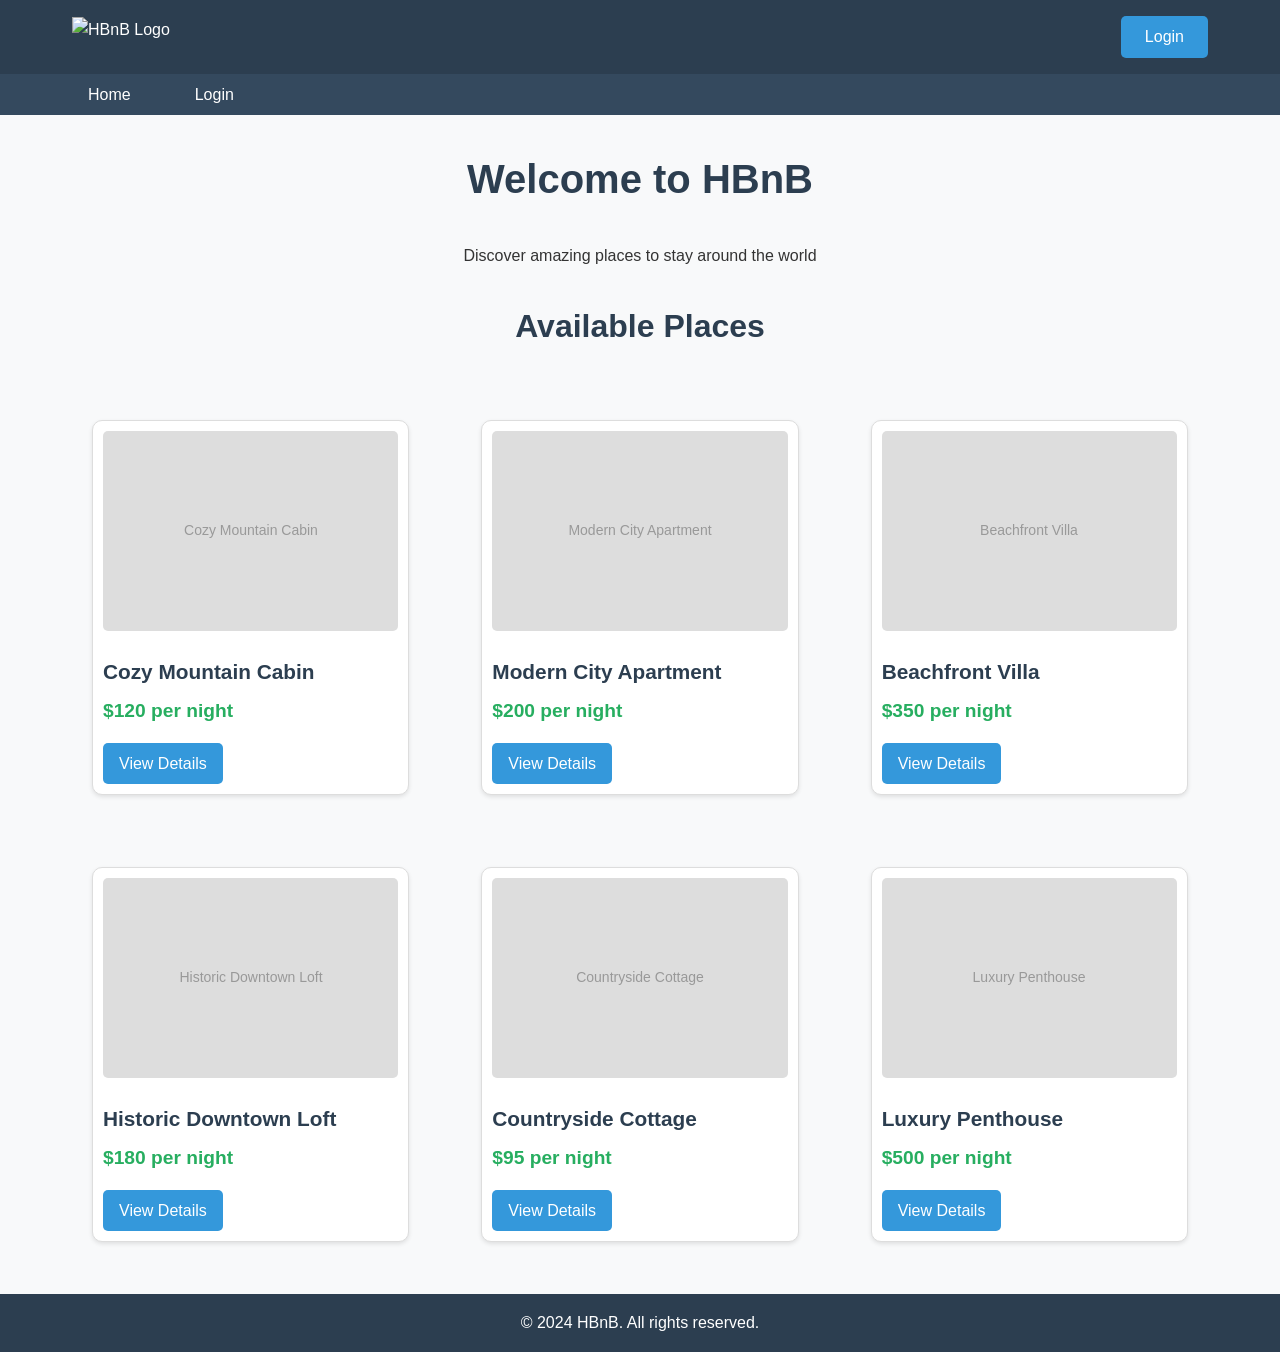
==== part4/index.html @ a3ec4b05 "TASK0" ====
<!DOCTYPE html>
<html lang="en">
<head>
    <meta charset="UTF-8">
    <meta name="viewport" content="width=device-width, initial-scale=1.0">
    <title>HBnB - Home</title>
    <link rel="stylesheet" href="styles.css">
    <link rel="icon" type="image/png" href="images/icon.png">
</head>
<body>
    <header>
        <div class="header-container">
            <img src="images/logo.png" alt="HBnB Logo" class="logo">
            <a href="login.html" class="login-button">Login</a>
        </div>
    </header>

    <nav>
        <div class="nav-container">
            <ul>
                <li><a href="index.html">Home</a></li>
                <li><a href="login.html">Login</a></li>
            </ul>
        </div>
    </nav>

    <main>
        <section>
            <h1>Welcome to HBnB</h1>
            <p class="text-center">Discover amazing places to stay around the world</p>
        </section>

        <section class="places-container">
            <h2 style="grid-column: 1 / -1; text-align: center; margin-bottom: 1rem;">Available Places</h2>
            <!-- Place Card 1 -->
            <article class="place-card">
                <img src="images/place1.jpg" alt="Cozy Mountain Cabin" onerror="this.src='[data-uri]'">
                <h3>Cozy Mountain Cabin</h3>
                <p class="price">$120 per night</p>
                <a href="place.html?id=1" class="details-button">View Details</a>
            </article>

            <!-- Place Card 2 -->
            <article class="place-card">
                <img src="images/place2.jpg" alt="Modern City Apartment" onerror="this.src='[data-uri]'">
                <h3>Modern City Apartment</h3>
                <p class="price">$200 per night</p>
                <a href="place.html?id=2" class="details-button">View Details</a>
            </article>

            <!-- Place Card 3 -->
            <article class="place-card">
                <img src="images/place3.jpg" alt="Beachfront Villa" onerror="this.src='[data-uri]'">
                <h3>Beachfront Villa</h3>
                <p class="price">$350 per night</p>
                <a href="place.html?id=3" class="details-button">View Details</a>
            </article>

            <!-- Place Card 4 -->
            <article class="place-card">
                <img src="images/place4.jpg" alt="Historic Downtown Loft" onerror="this.src='[data-uri]'">
                <h3>Historic Downtown Loft</h3>
                <p class="price">$180 per night</p>
                <a href="place.html?id=4" class="details-button">View Details</a>
            </article>

            <!-- Place Card 5 -->
            <article class="place-card">
                <img src="images/place5.jpg" alt="Countryside Cottage" onerror="this.src='[data-uri]'">
                <h3>Countryside Cottage</h3>
                <p class="price">$95 per night</p>
                <a href="place.html?id=5" class="details-button">View Details</a>
            </article>

            <!-- Place Card 6 -->
            <article class="place-card">
                <img src="images/place6.jpg" alt="Luxury Penthouse" onerror="this.src='[data-uri]'">
                <h3>Luxury Penthouse</h3>
                <p class="price">$500 per night</p>
                <a href="place.html?id=6" class="details-button">View Details</a>
            </article>
        </section>
    </main>

    <footer>
        <p>&copy; 2024 HBnB. All rights reserved.</p>
    </footer>
</body>
</html>
---- part4/styles.css ----
/* Reset and base styles */
* {
    margin: 0;
    padding: 0;
    box-sizing: border-box;
}

body {
    font-family: 'Arial', sans-serif;
    line-height: 1.6;
    color: #333;
    background-color: #f8f9fa;
}

/* Header styles */
header {
    background-color: #2c3e50;
    color: white;
    padding: 1rem 0;
    box-shadow: 0 2px 4px rgba(0, 0, 0, 0.1);
}

.header-container {
    max-width: 1200px;
    margin: 0 auto;
    padding: 0 2rem;
    display: flex;
    justify-content: space-between;
    align-items: center;
}

.logo {
    height: 40px;
    width: auto;
}

.login-button {
    background-color: #3498db;
    color: white;
    padding: 0.5rem 1.5rem;
    text-decoration: none;
    border-radius: 5px;
    border: none;
    cursor: pointer;
    font-size: 1rem;
    transition: background-color 0.3s ease;
}

.login-button:hover {
    background-color: #2980b9;
}

/* Navigation styles */
nav {
    background-color: #34495e;
    padding: 0.5rem 0;
}

.nav-container {
    max-width: 1200px;
    margin: 0 auto;
    padding: 0 2rem;
}

nav ul {
    list-style: none;
    display: flex;
    gap: 2rem;
}

nav a {
    color: white;
    text-decoration: none;
    padding: 0.5rem 1rem;
    border-radius: 3px;
    transition: background-color 0.3s ease;
}

nav a:hover {
    background-color: #2c3e50;
}

/* Main content styles */
main {
    max-width: 1200px;
    margin: 2rem auto;
    padding: 0 2rem;
    min-height: calc(100vh - 200px);
}

h1, h2 {
    color: #2c3e50;
    margin-bottom: 1rem;
}

h1 {
    font-size: 2.5rem;
    text-align: center;
    margin-bottom: 2rem;
}

h2 {
    font-size: 2rem;
}

/* Place card styles */
.places-container {
    display: grid;
    grid-template-columns: repeat(auto-fill, minmax(300px, 1fr));
    gap: 2rem;
    margin: 2rem 0;
}

.place-card {
    background: white;
    margin: 20px;
    padding: 10px;
    border: 1px solid #ddd;
    border-radius: 10px;
    box-shadow: 0 2px 4px rgba(0, 0, 0, 0.1);
    transition: transform 0.3s ease, box-shadow 0.3s ease;
}

.place-card:hover {
    transform: translateY(-5px);
    box-shadow: 0 4px 8px rgba(0, 0, 0, 0.15);
}

.place-card img {
    width: 100%;
    height: 200px;
    object-fit: cover;
    border-radius: 5px;
    margin-bottom: 1rem;
}

.place-card h3 {
    color: #2c3e50;
    margin-bottom: 0.5rem;
    font-size: 1.3rem;
}

.place-card .price {
    font-size: 1.2rem;
    font-weight: bold;
    color: #27ae60;
    margin-bottom: 1rem;
}

.details-button {
    background-color: #3498db;
    color: white;
    padding: 0.5rem 1rem;
    text-decoration: none;
    border-radius: 5px;
    border: none;
    cursor: pointer;
    font-size: 1rem;
    transition: background-color 0.3s ease;
    display: inline-block;
}

.details-button:hover {
    background-color: #2980b9;
}

/* Place details styles */
.place-details {
    background: white;
    padding: 2rem;
    border-radius: 10px;
    box-shadow: 0 2px 4px rgba(0, 0, 0, 0.1);
    margin-bottom: 2rem;
}

.place-info {
    display: grid;
    grid-template-columns: 1fr 1fr;
    gap: 2rem;
    margin-bottom: 2rem;
}

.place-info img {
    width: 100%;
    height: 300px;
    object-fit: cover;
    border-radius: 10px;
}

.place-info .details {
    padding: 1rem;
}

.place-info .price {
    font-size: 1.5rem;
    font-weight: bold;
    color: #27ae60;
    margin-bottom: 1rem;
}

.place-info .host {
    color: #7f8c8d;
    margin-bottom: 1rem;
}

.amenities {
    margin-top: 1rem;
}

.amenities h4 {
    color: #2c3e50;
    margin-bottom: 0.5rem;
}

.amenities ul {
    list-style: none;
    display: flex;
    flex-wrap: wrap;
    gap: 0.5rem;
}

.amenities li {
    background-color: #ecf0f1;
    padding: 0.3rem 0.8rem;
    border-radius: 15px;
    font-size: 0.9rem;
}

/* Review styles */
.reviews-section {
    margin-top: 2rem;
}

.review-card {
    background: white;
    margin: 20px;
    padding: 10px;
    border: 1px solid #ddd;
    border-radius: 10px;
    box-shadow: 0 1px 3px rgba(0, 0, 0, 0.1);
}

.review-header {
    display: flex;
    justify-content: space-between;
    align-items: center;
    margin-bottom: 0.5rem;
}

.review-user {
    font-weight: bold;
    color: #2c3e50;
}

.review-rating {
    color: #f39c12;
    font-weight: bold;
}

.review-comment {
    color: #555;
    line-height: 1.5;
}

/* Form styles */
.form {
    background: white;
    padding: 2rem;
    border-radius: 10px;
    box-shadow: 0 2px 4px rgba(0, 0, 0, 0.1);
    max-width: 600px;
    margin: 2rem auto;
}

.form-group {
    margin-bottom: 1.5rem;
}

.form-group label {
    display: block;
    margin-bottom: 0.5rem;
    color: #2c3e50;
    font-weight: bold;
}

.form-group input,
.form-group textarea,
.form-group select {
    width: 100%;
    padding: 0.8rem;
    border: 1px solid #ddd;
    border-radius: 5px;
    font-size: 1rem;
    transition: border-color 0.3s ease;
}

.form-group input:focus,
.form-group textarea:focus,
.form-group select:focus {
    outline: none;
    border-color: #3498db;
}

.form-group textarea {
    height: 120px;
    resize: vertical;
}

.form-button {
    background-color: #27ae60;
    color: white;
    padding: 0.8rem 2rem;
    border: none;
    border-radius: 5px;
    font-size: 1rem;
    cursor: pointer;
    transition: background-color 0.3s ease;
    width: 100%;
}

.form-button:hover {
    background-color: #229954;
}

/* Add review form styles */
.add-review {
    background: white;
    padding: 2rem;
    border-radius: 10px;
    box-shadow: 0 2px 4px rgba(0, 0, 0, 0.1);
    margin-top: 2rem;
}

.add-review h3 {
    color: #2c3e50;
    margin-bottom: 1rem;
}

/* Login form specific styles */
.login-container {
    display: flex;
    justify-content: center;
    align-items: center;
    min-height: 60vh;
}

.login-form {
    background: white;
    padding: 3rem;
    border-radius: 10px;
    box-shadow: 0 4px 6px rgba(0, 0, 0, 0.1);
    width: 100%;
    max-width: 400px;
}

.login-form h2 {
    text-align: center;
    margin-bottom: 2rem;
    color: #2c3e50;
}

/* Footer styles */
footer {
    background-color: #2c3e50;
    color: white;
    text-align: center;
    padding: 1rem 0;
    margin-top: auto;
}

/* Utility classes */
.text-center {
    text-align: center;
}

.mt-2 {
    margin-top: 2rem;
}

.mb-2 {
    margin-bottom: 2rem;
}

/* Responsive design */
@media (max-width: 768px) {
    .header-container {
        flex-direction: column;
        gap: 1rem;
        text-align: center;
    }
    
    .places-container {
        grid-template-columns: 1fr;
    }
    
    .place-info {
        grid-template-columns: 1fr;
    }
    
    nav ul {
        flex-direction: column;
        gap: 0.5rem;
    }
    
    main {
        padding: 0 1rem;
    }
    
    .place-card,
    .review-card {
        margin: 10px;
    }
}

@media (max-width: 480px) {
    h1 {
        font-size: 2rem;
    }
    
    .form {
        padding: 1rem;
        margin: 1rem;
    }
    
    .login-form {
        padding: 2rem;
        margin: 1rem;
    }
}
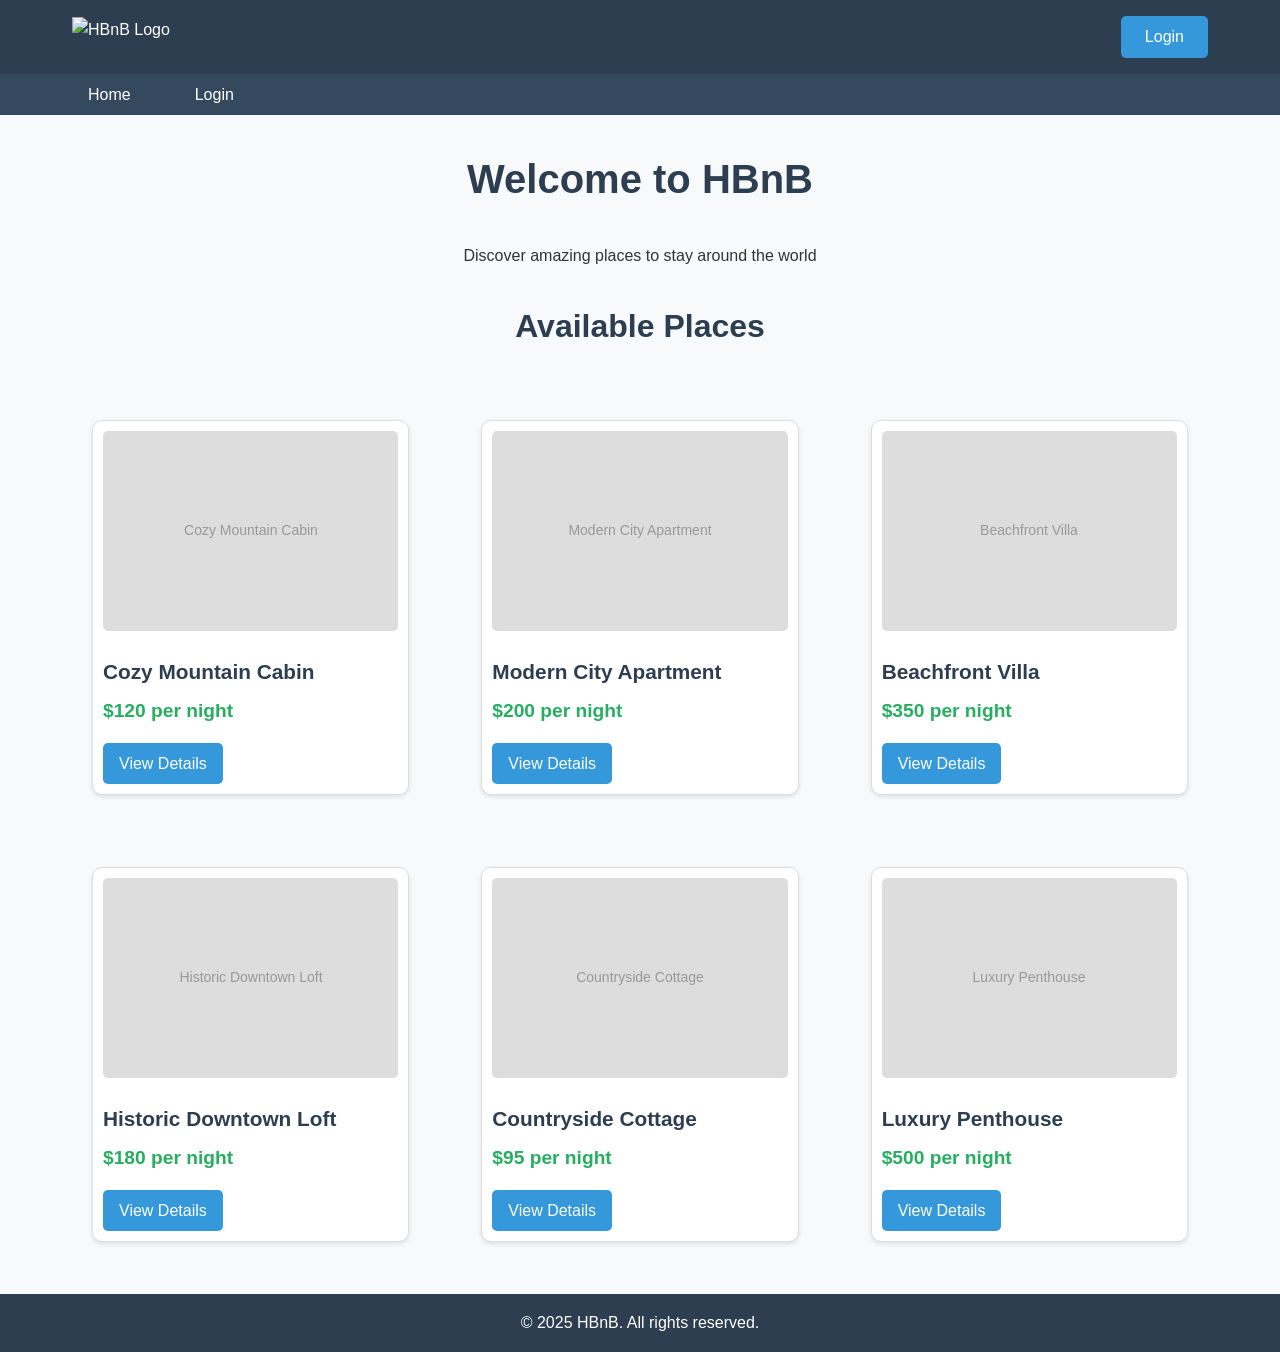
==== commit 0acecb89: "TASK0" ====
--- a/part4/index.html
+++ b/part4/index.html
@@ -83,7 +83,7 @@
     </main>
 
     <footer>
-        <p>&copy; 2024 HBnB. All rights reserved.</p>
+        <p>&copy; 2025 HBnB. All rights reserved.</p>
     </footer>
 </body>
 </html>
